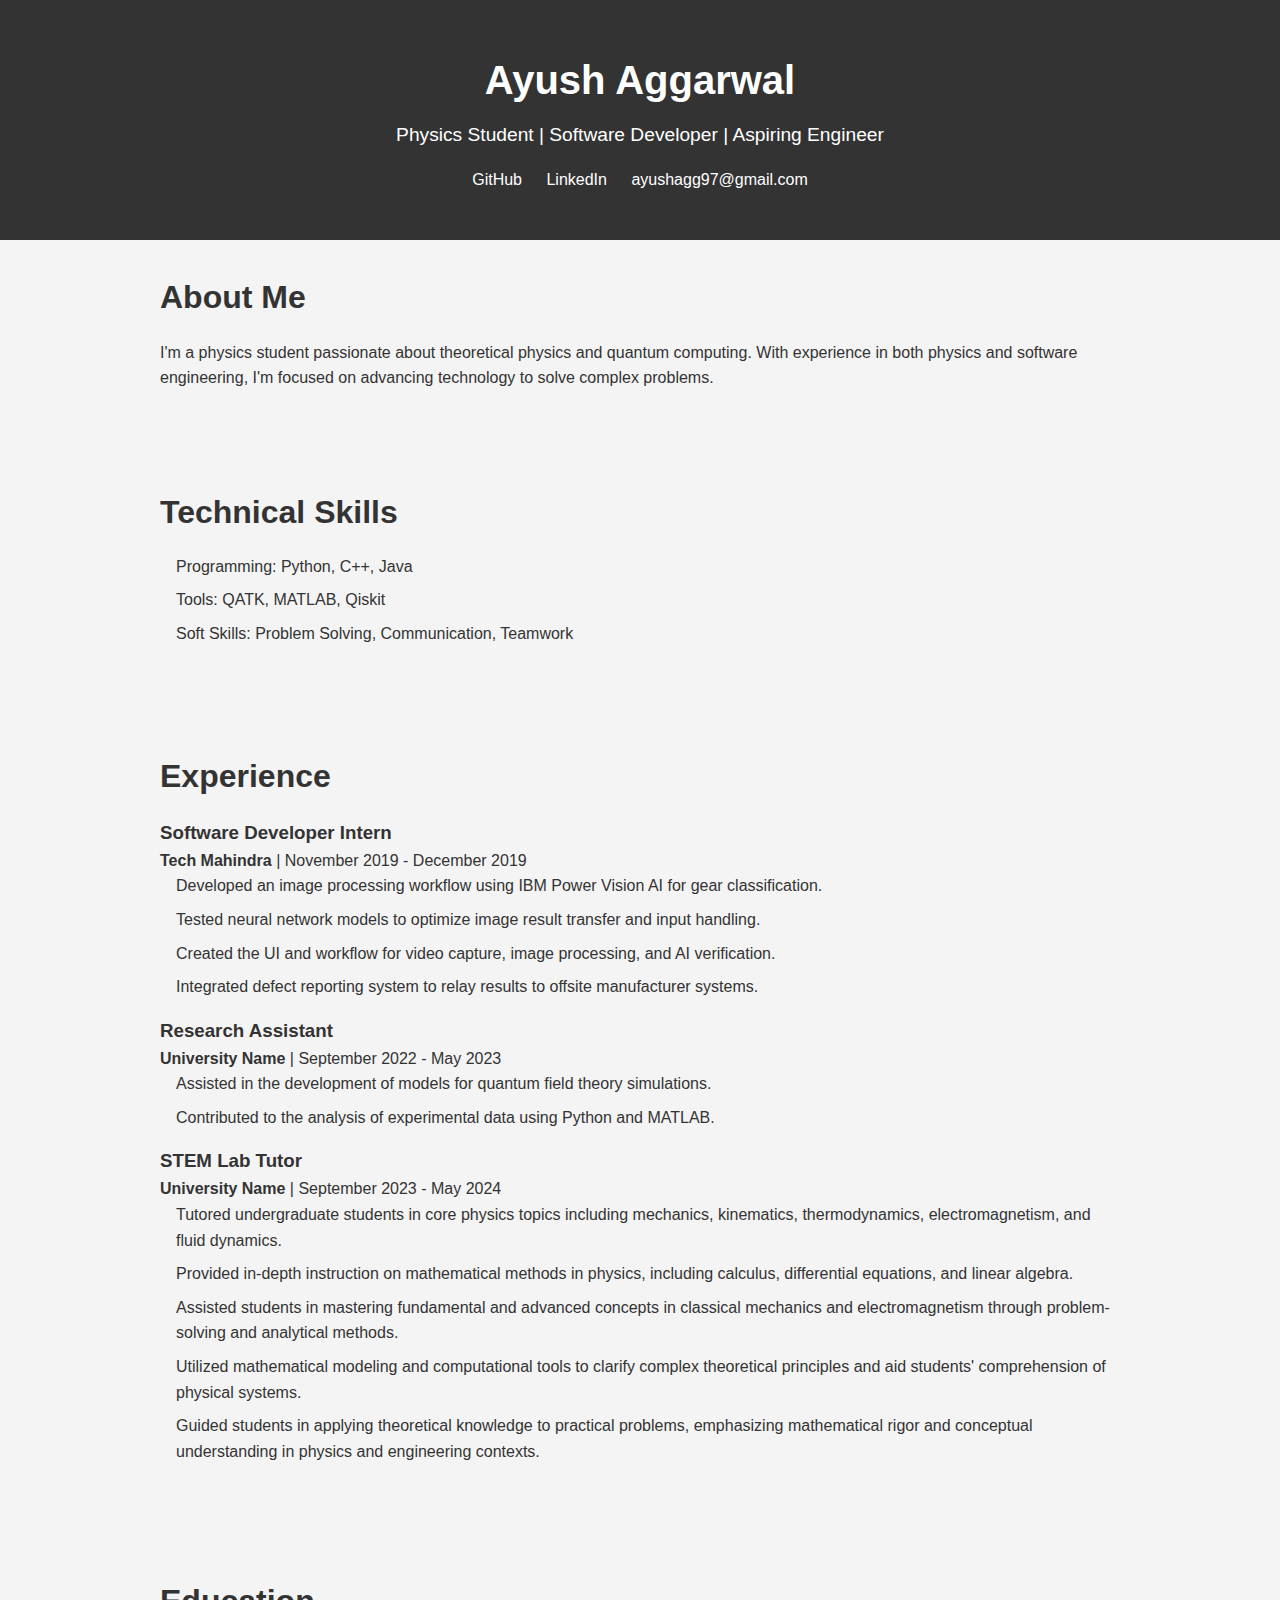
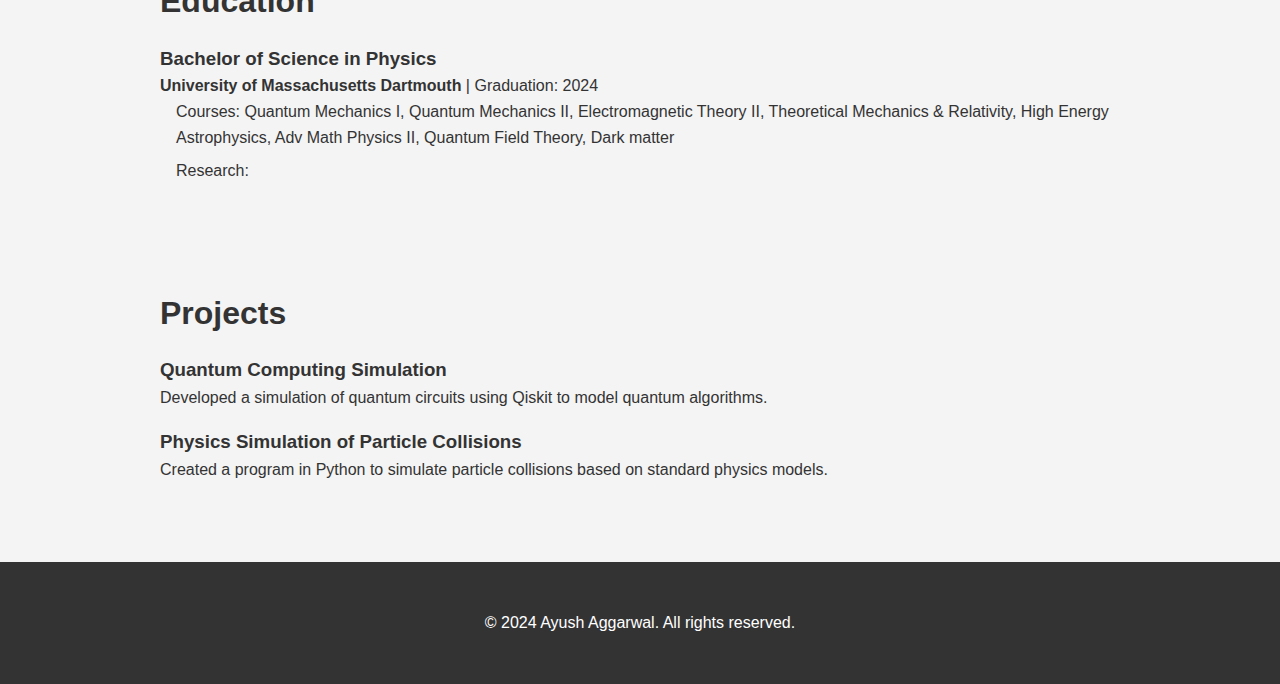
==== index.html @ d7b53c74 "Version2 corrections to dates and details" ====
<!DOCTYPE html>
<html lang="en">
<head>
    <meta charset="UTF-8">
    <meta name="viewport" content="width=device-width, initial-scale=1.0">
    <meta name="description" content="My professional CV and portfolio">
    <title>Ayush Aggarwal - CV</title>
    <link rel="stylesheet" href="styles.css">
</head>
<body>
    <header>
        <div class="container">
            <h1>Ayush Aggarwal</h1>
            <p>Physics Student | Software Developer | Aspiring Engineer</p>
            <div class="social-links">
                <a href="https://github.com/DetectiveYush" target="_blank">GitHub</a>
                <a href="https://www.linkedin.com/in/ayush-aggarwal-7a16a3182/" target="_blank">LinkedIn</a>
                <a href="mailto:your.ayushagg97@gmail.com">ayushagg97@gmail.com</a>
            </div>
        </div>
    </header>

    <section class="about">
        <div class="container">
            <h2>About Me</h2>
            <p>I'm a physics student passionate about theoretical physics and quantum computing. With experience in both physics and software engineering, I'm focused on advancing technology to solve complex problems.</p>
        </div>
    </section>

    <section class="skills">
        <div class="container">
            <h2>Technical Skills</h2>
            <ul>
                <li>Programming: Python, C++, Java</li>
                <li>Tools: QATK, MATLAB, Qiskit</li>
                <li>Soft Skills: Problem Solving, Communication, Teamwork</li>
            </ul>
        </div>
    </section>

    <section class="experience">
        <div class="container">
            <h2>Experience</h2>
            <div class="job">
                <h3>Software Developer Intern</h3>
                <p><strong>Tech Mahindra</strong> | November 2019 - December 2019</p>
                <ul>
                    <li>Developed an image processing workflow using IBM Power Vision AI for gear classification.</li>
                    <li>Tested neural network models to optimize image result transfer and input handling.</li>
                    <li>Created the UI and workflow for video capture, image processing, and AI verification.</li>
                    <li>Integrated defect reporting system to relay results to offsite manufacturer systems.</li>
                    
                </ul>
            </div>
            <div class="job">
                <h3>Research Assistant</h3>
                <p><strong>University Name</strong> | September 2022 - May 2023</p>
                <ul>
                    <li>Assisted in the development of models for quantum field theory simulations.</li>
                    <li>Contributed to the analysis of experimental data using Python and MATLAB.</li>
                </ul>
            </div>
            <div class="job">
                <h3>STEM Lab Tutor</h3>
                <p><strong>University Name</strong> | September 2023 - May 2024</p>
                <ul>
                    <li>Tutored undergraduate students in core physics topics including mechanics, kinematics, thermodynamics, electromagnetism, and fluid dynamics.</li>
                    <li>Provided in-depth instruction on mathematical methods in physics, including calculus, differential equations, and linear algebra.</li>
                    <li>Assisted students in mastering fundamental and advanced concepts in classical mechanics and electromagnetism through problem-solving and analytical methods.</li>
                    <li>Utilized mathematical modeling and computational tools to clarify complex theoretical principles and aid students' comprehension of physical systems.</li>
                    <li>Guided students in applying theoretical knowledge to practical problems, emphasizing mathematical rigor and conceptual understanding in physics and engineering contexts.</li>

                </ul>
            </div>
        </div>
    </section>

    <section class="education">
        <div class="container">
            <h2>Education</h2>
            <div class="MS Physics">
                <h3>Bachelor of Science in Physics</h3>
                <p><strong>University of Massachusetts Dartmouth </strong> | Graduation: 2024</p>
                <ul>
                    <li>Courses: Quantum Mechanics I, Quantum Mechanics II, Electromagnetic Theory II, Theoretical Mechanics & Relativity, High Energy Astrophysics, Adv Math Physics II, Quantum Field Theory, Dark matter</li>
                    <li>Research: 
                </ul>
            </div>
        </div>
    </section>

    <section class="projects">
        <div class="container">
            <h2>Projects</h2>
            <div class="project">
                <h3>Quantum Computing Simulation</h3>
                <p>Developed a simulation of quantum circuits using Qiskit to model quantum algorithms.</p>
            </div>
            <div class="project">
                <h3>Physics Simulation of Particle Collisions</h3>
                <p>Created a program in Python to simulate particle collisions based on standard physics models.</p>
            </div>
        </div>
    </section>

    <footer>
        <div class="container">
            <p>&copy; 2024 Ayush Aggarwal. All rights reserved.</p>
        </div>
    </footer>
</body>
</html>
---- styles.css ----
* {
    margin: 0;
    padding: 0;
    box-sizing: border-box;
}

body {
    font-family: Arial, sans-serif;
    line-height: 1.6;
    background-color: #f4f4f4;
    color: #333;
}

.container {
    width: 80%;
    margin: 0 auto;
    padding: 2rem;
}

header {
    background: #333;
    color: white;
    padding: 1rem 0;
    text-align: center;
}

header h1 {
    font-size: 2.5rem;
    margin-bottom: 0.5rem;
}

header p {
    font-size: 1.2rem;
    margin-bottom: 1rem;
}

.social-links a {
    color: #fff;
    text-decoration: none;
    margin: 0 10px;
}

.social-links a:hover {
    text-decoration: underline;
}

section {
    margin-bottom: 2rem;
}

h2 {
    font-size: 2rem;
    margin-bottom: 1rem;
    color: #333;
}

ul {
    list-style: none;
    padding-left: 1rem;
}

ul li {
    margin-bottom: 0.5rem;
}

.job, .degree, .project {
    margin-bottom: 1rem;
}

footer {
    background: #333;
    color: white;
    text-align: center;
    padding: 1rem 0;
}

footer p {
    font-size: 1rem;
}

@media (max-width: 768px) {
    .container {
        width: 90%;
    }

    header h1 {
        font-size: 2rem;
    }

    h2 {
        font-size: 1.5rem;
    }
}
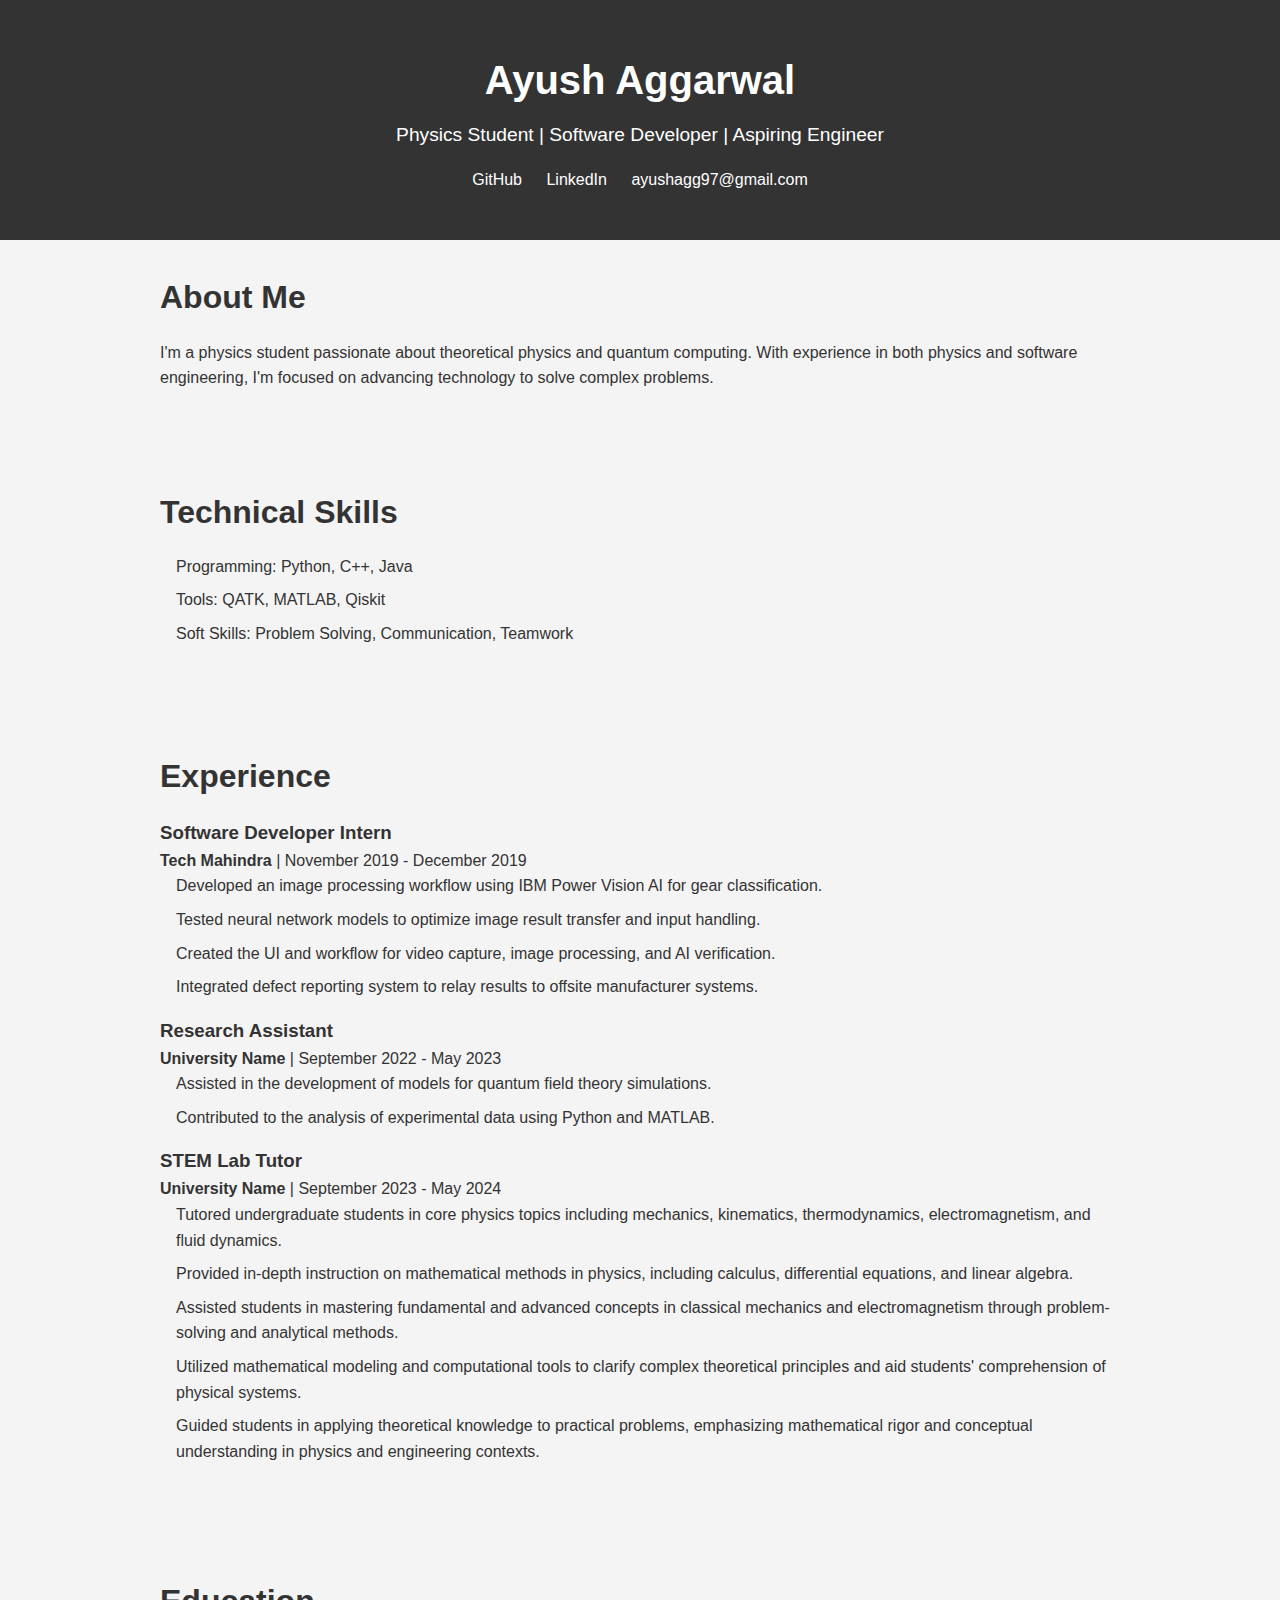
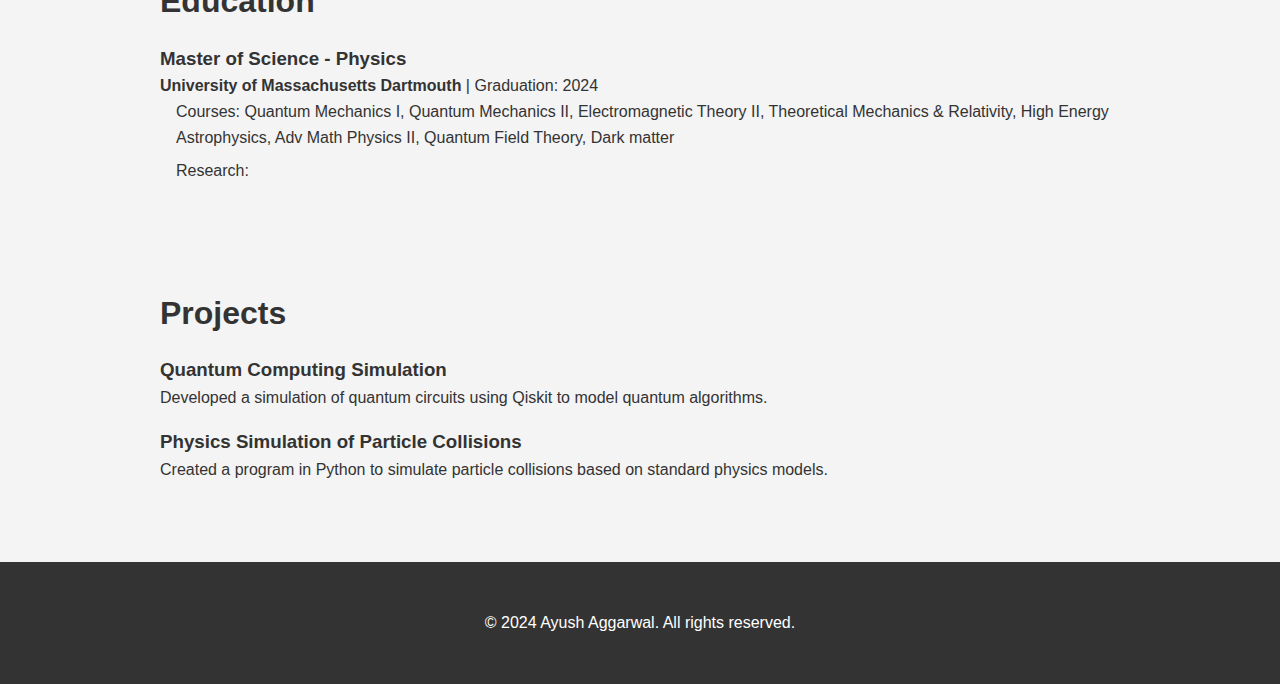
==== commit 3b1d2e60: "corrected MS degree" ====
--- a/index.html
+++ b/index.html
@@ -79,7 +79,7 @@
         <div class="container">
             <h2>Education</h2>
             <div class="MS Physics">
-                <h3>Bachelor of Science in Physics</h3>
+                <h3>Master of Science - Physics</h3>
                 <p><strong>University of Massachusetts Dartmouth </strong> | Graduation: 2024</p>
                 <ul>
                     <li>Courses: Quantum Mechanics I, Quantum Mechanics II, Electromagnetic Theory II, Theoretical Mechanics & Relativity, High Energy Astrophysics, Adv Math Physics II, Quantum Field Theory, Dark matter</li>
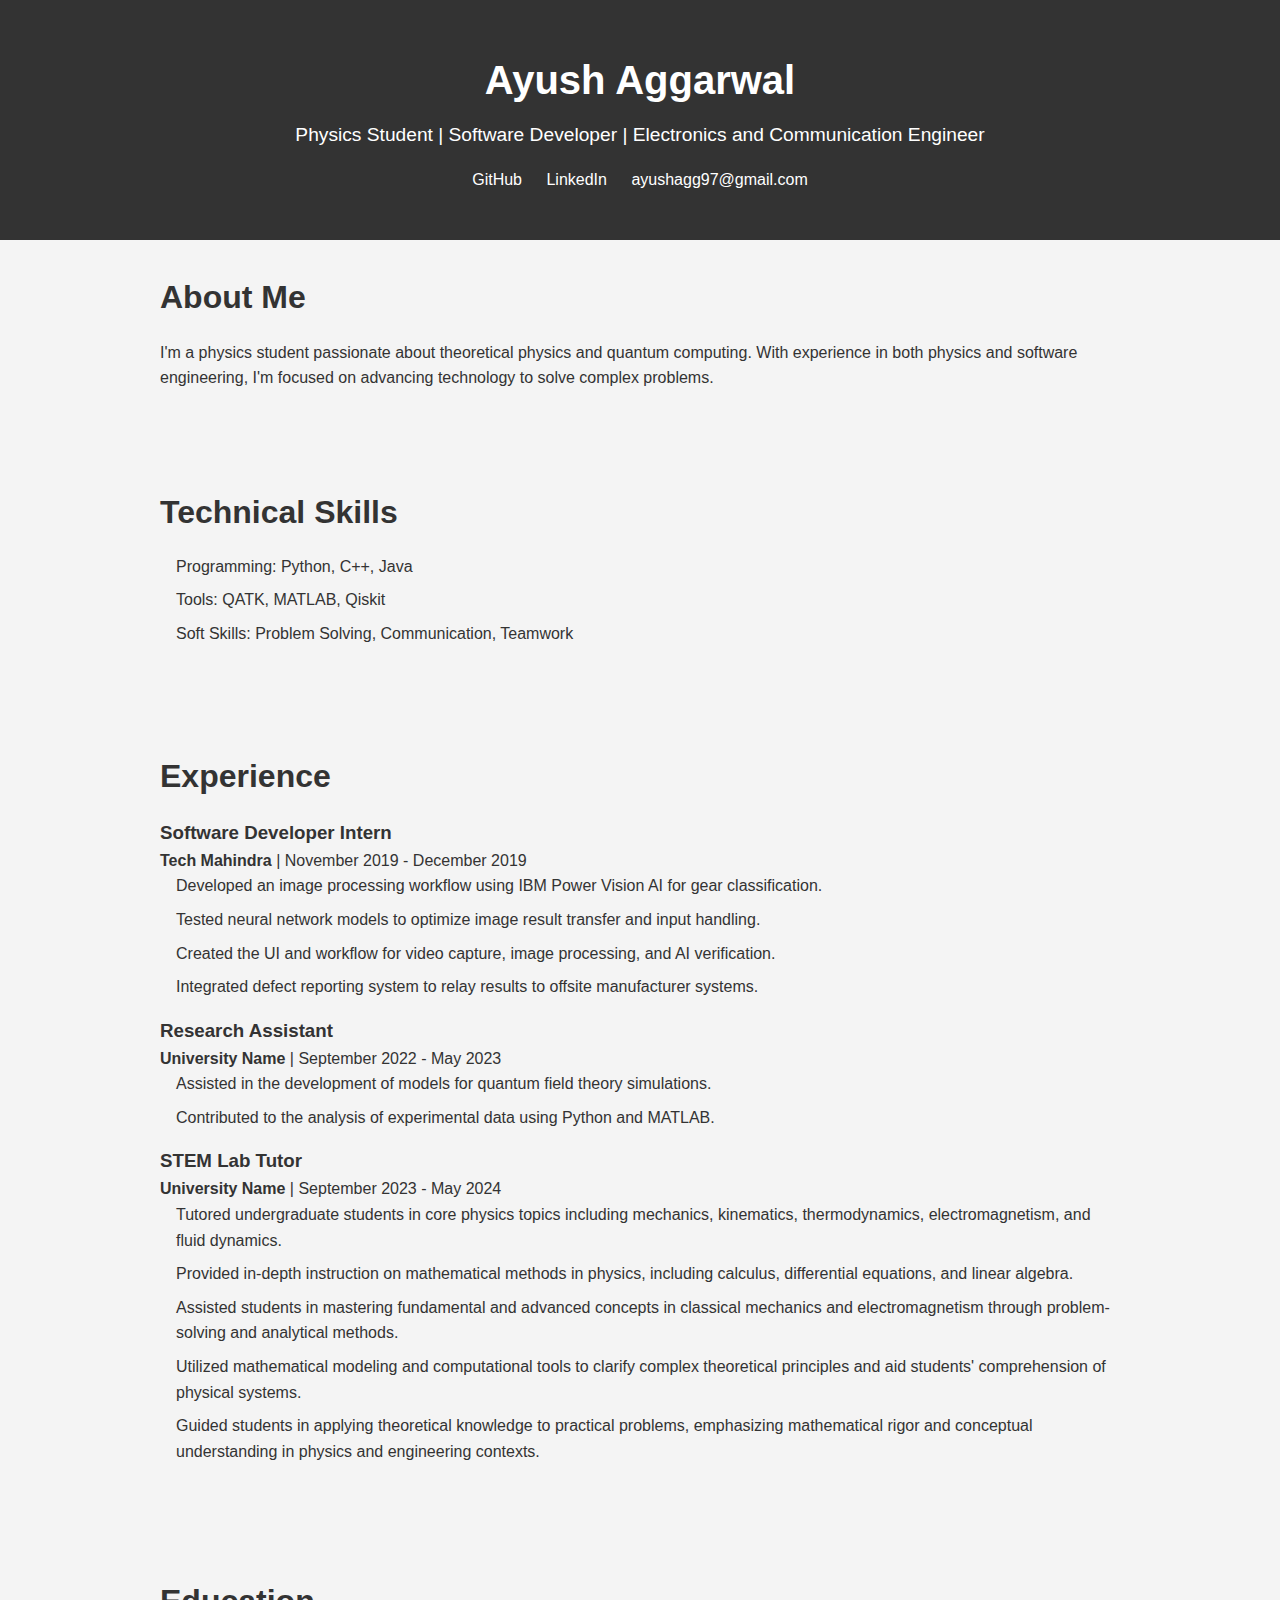
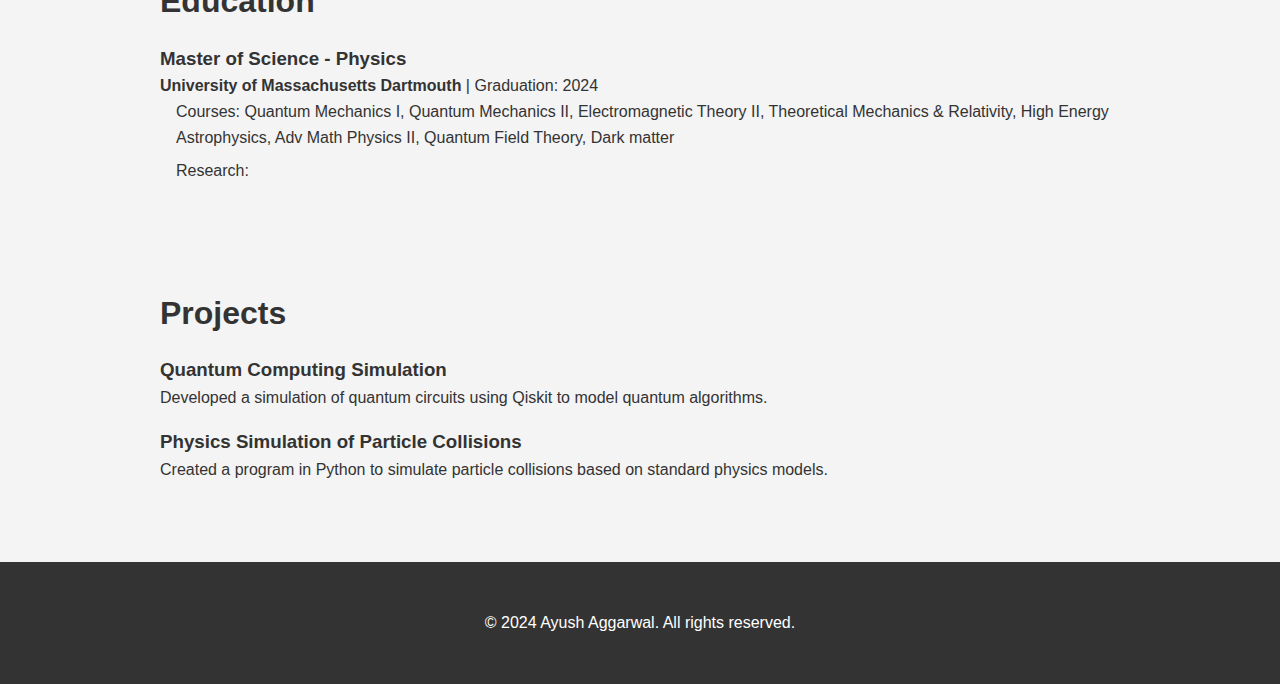
==== commit b2265f70: "ECE correction" ====
--- a/index.html
+++ b/index.html
@@ -4,14 +4,14 @@
     <meta charset="UTF-8">
     <meta name="viewport" content="width=device-width, initial-scale=1.0">
     <meta name="description" content="My professional CV and portfolio">
-    <title>Ayush Aggarwal - CV</title>
+    <title>Ayush's Portal</title>
     <link rel="stylesheet" href="styles.css">
 </head>
 <body>
     <header>
         <div class="container">
             <h1>Ayush Aggarwal</h1>
-            <p>Physics Student | Software Developer | Aspiring Engineer</p>
+            <p>Physics Student | Software Developer | Electronics and Communication Engineer</p>
             <div class="social-links">
                 <a href="https://github.com/DetectiveYush" target="_blank">GitHub</a>
                 <a href="https://www.linkedin.com/in/ayush-aggarwal-7a16a3182/" target="_blank">LinkedIn</a>
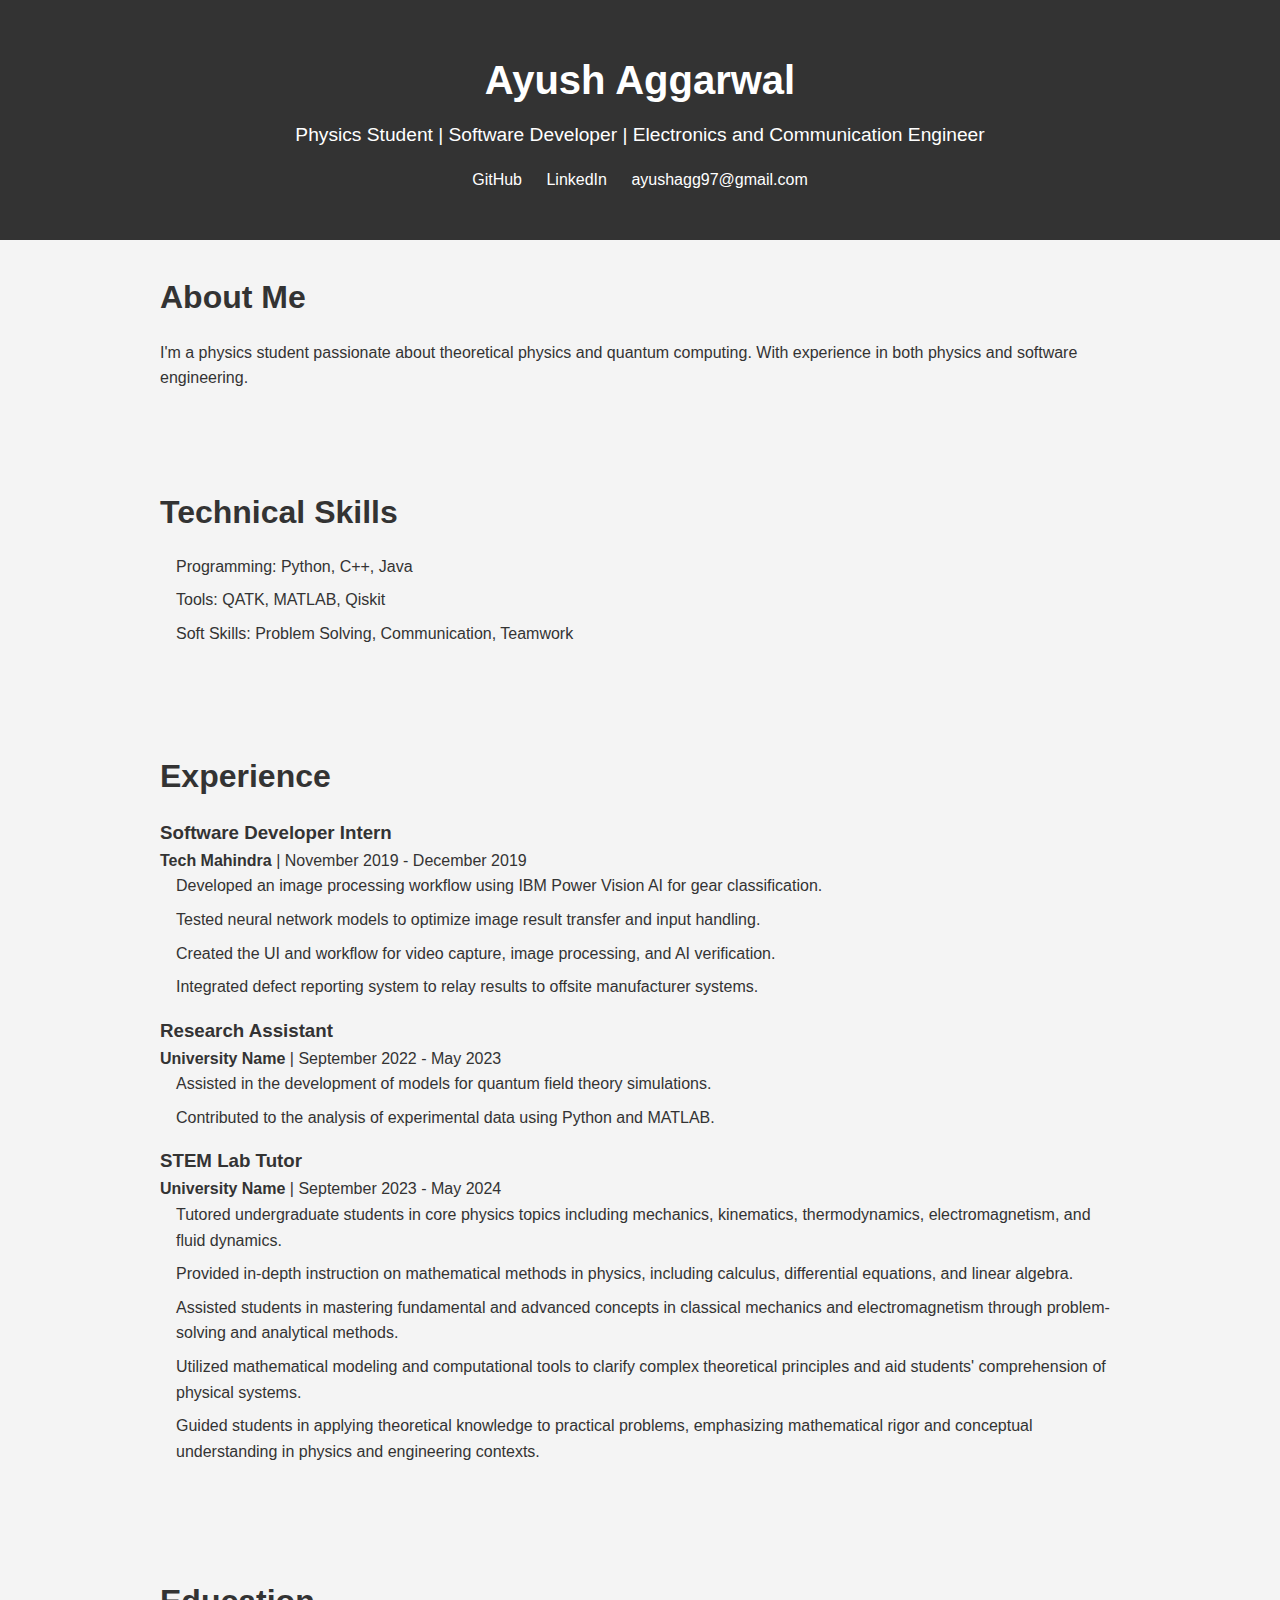
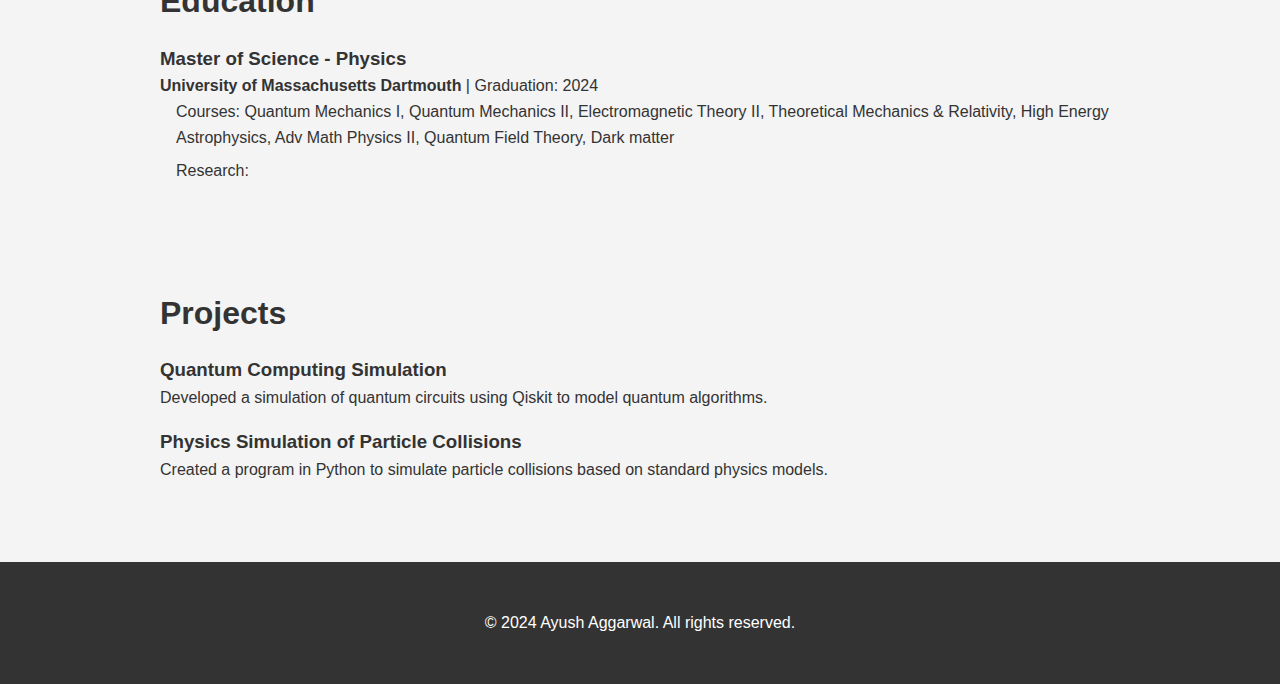
==== commit 05f661c1: "small edit to generalize bio" ====
--- a/index.html
+++ b/index.html
@@ -23,7 +23,7 @@
     <section class="about">
         <div class="container">
             <h2>About Me</h2>
-            <p>I'm a physics student passionate about theoretical physics and quantum computing. With experience in both physics and software engineering, I'm focused on advancing technology to solve complex problems.</p>
+            <p>I'm a physics student passionate about theoretical physics and quantum computing. With experience in both physics and software engineering.</p>
         </div>
     </section>
 
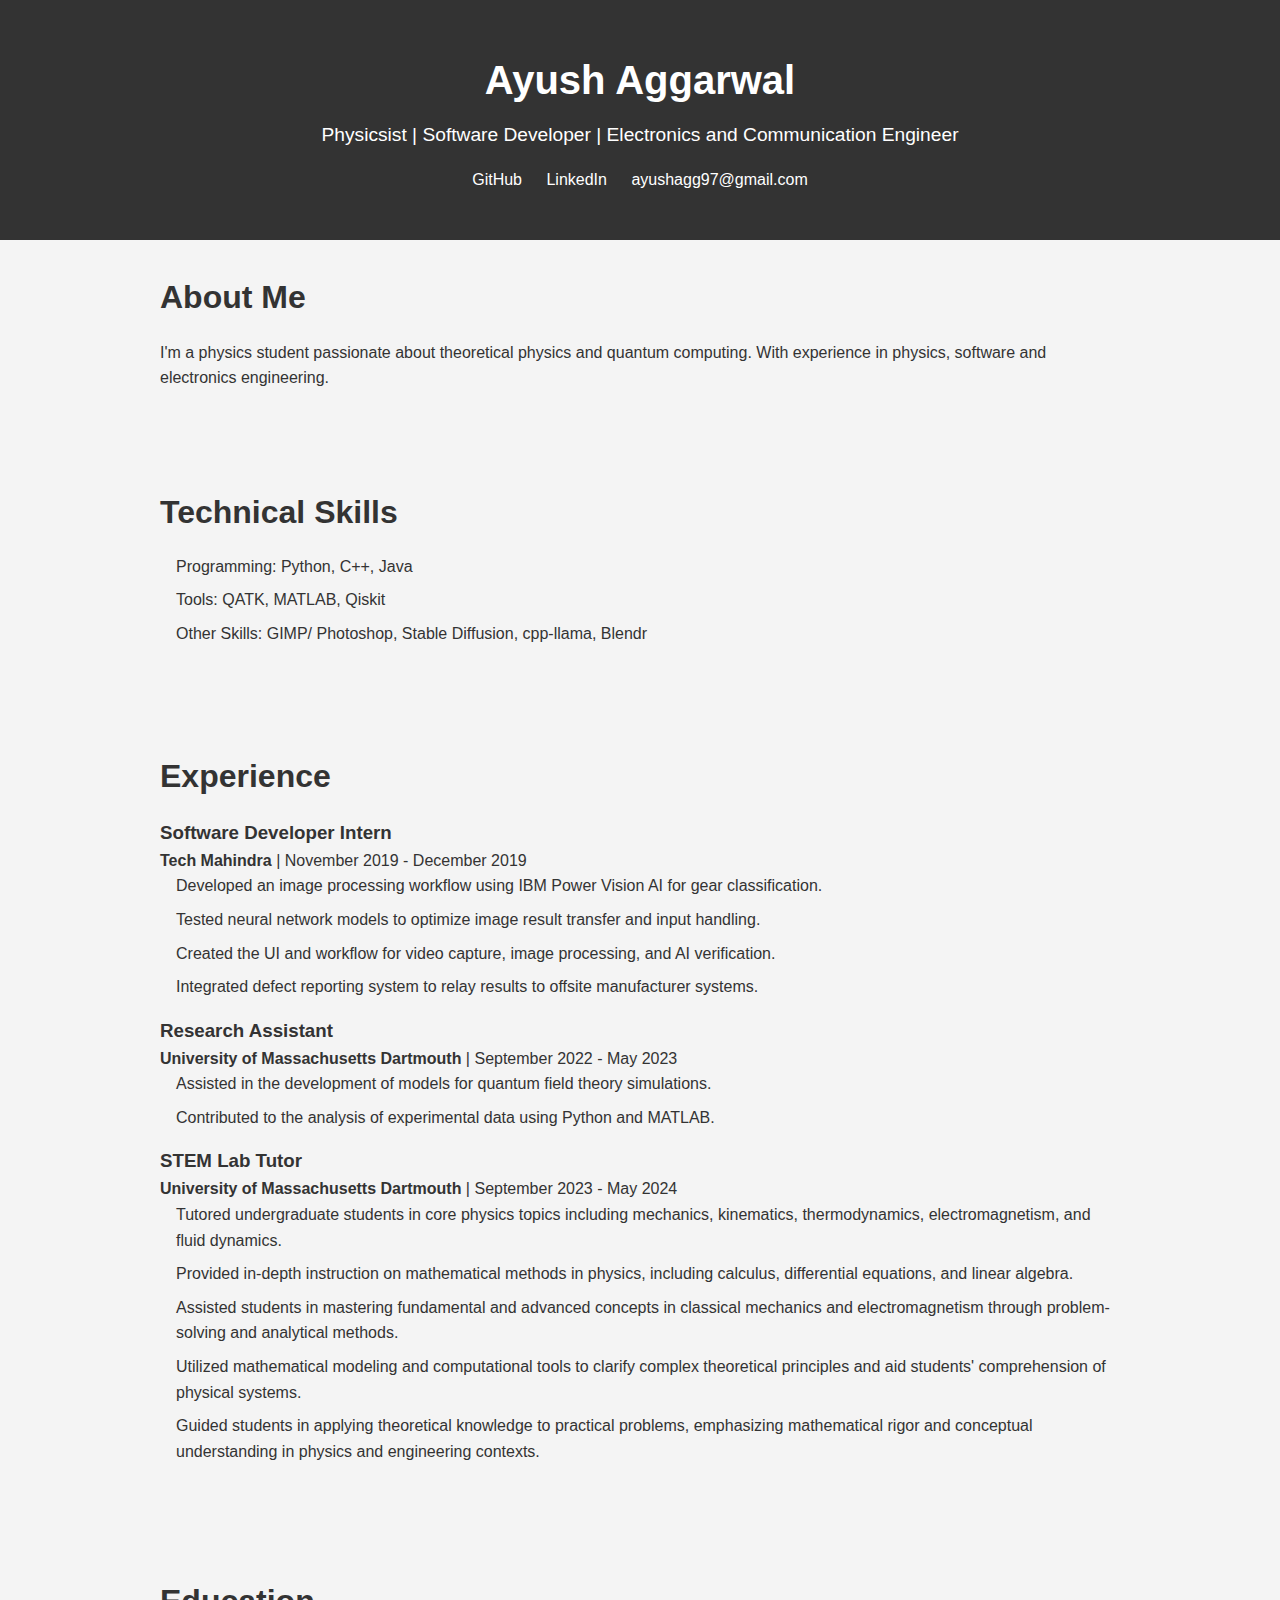
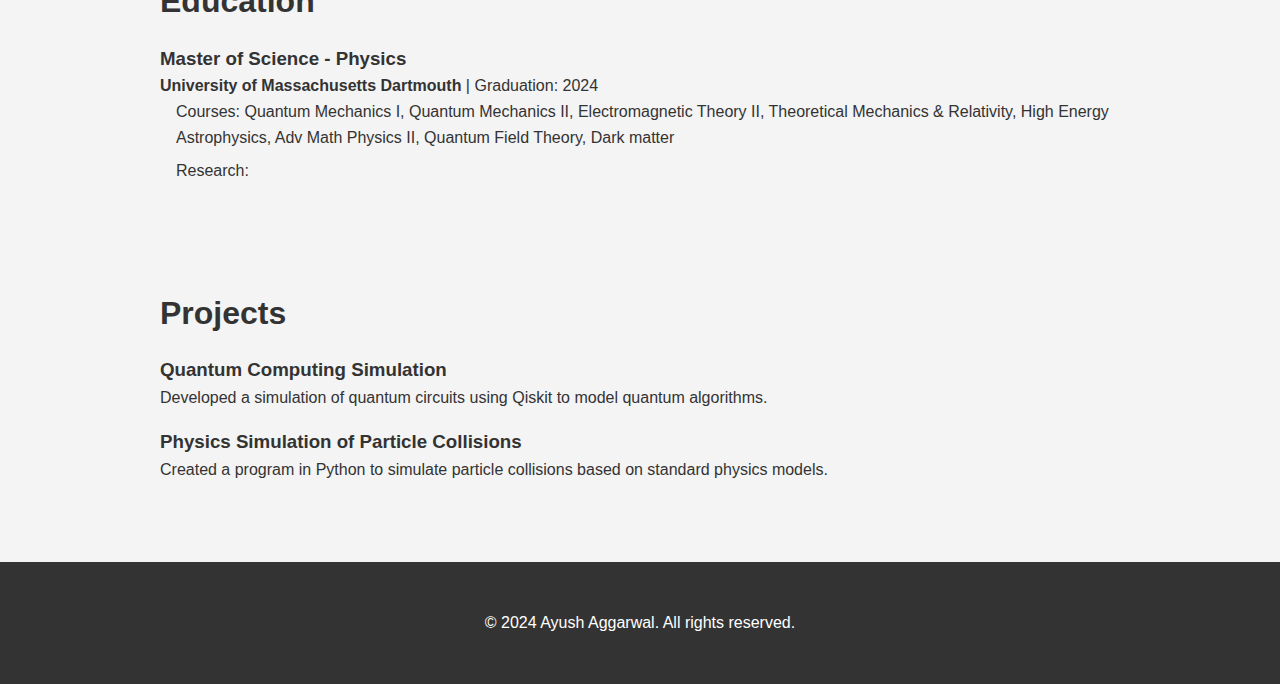
==== commit 52f3c9c5: "small corrections in bio" ====
--- a/index.html
+++ b/index.html
@@ -11,7 +11,7 @@
     <header>
         <div class="container">
             <h1>Ayush Aggarwal</h1>
-            <p>Physics Student | Software Developer | Electronics and Communication Engineer</p>
+            <p>Physicsist | Software Developer | Electronics and Communication Engineer</p>
             <div class="social-links">
                 <a href="https://github.com/DetectiveYush" target="_blank">GitHub</a>
                 <a href="https://www.linkedin.com/in/ayush-aggarwal-7a16a3182/" target="_blank">LinkedIn</a>
@@ -23,7 +23,7 @@
     <section class="about">
         <div class="container">
             <h2>About Me</h2>
-            <p>I'm a physics student passionate about theoretical physics and quantum computing. With experience in both physics and software engineering.</p>
+            <p>I'm a physics student passionate about theoretical physics and quantum computing. With experience in physics, software and electronics engineering.</p>
         </div>
     </section>
 
@@ -33,7 +33,7 @@
             <ul>
                 <li>Programming: Python, C++, Java</li>
                 <li>Tools: QATK, MATLAB, Qiskit</li>
-                <li>Soft Skills: Problem Solving, Communication, Teamwork</li>
+                <li>Other Skills: GIMP/ Photoshop, Stable Diffusion, cpp-llama, Blendr</li>
             </ul>
         </div>
     </section>
@@ -54,7 +54,7 @@
             </div>
             <div class="job">
                 <h3>Research Assistant</h3>
-                <p><strong>University Name</strong> | September 2022 - May 2023</p>
+                <p><strong>University of Massachusetts Dartmouth</strong> | September 2022 - May 2023</p>
                 <ul>
                     <li>Assisted in the development of models for quantum field theory simulations.</li>
                     <li>Contributed to the analysis of experimental data using Python and MATLAB.</li>
@@ -62,7 +62,7 @@
             </div>
             <div class="job">
                 <h3>STEM Lab Tutor</h3>
-                <p><strong>University Name</strong> | September 2023 - May 2024</p>
+                <p><strong>University of Massachusetts Dartmouth</strong> | September 2023 - May 2024</p>
                 <ul>
                     <li>Tutored undergraduate students in core physics topics including mechanics, kinematics, thermodynamics, electromagnetism, and fluid dynamics.</li>
                     <li>Provided in-depth instruction on mathematical methods in physics, including calculus, differential equations, and linear algebra.</li>
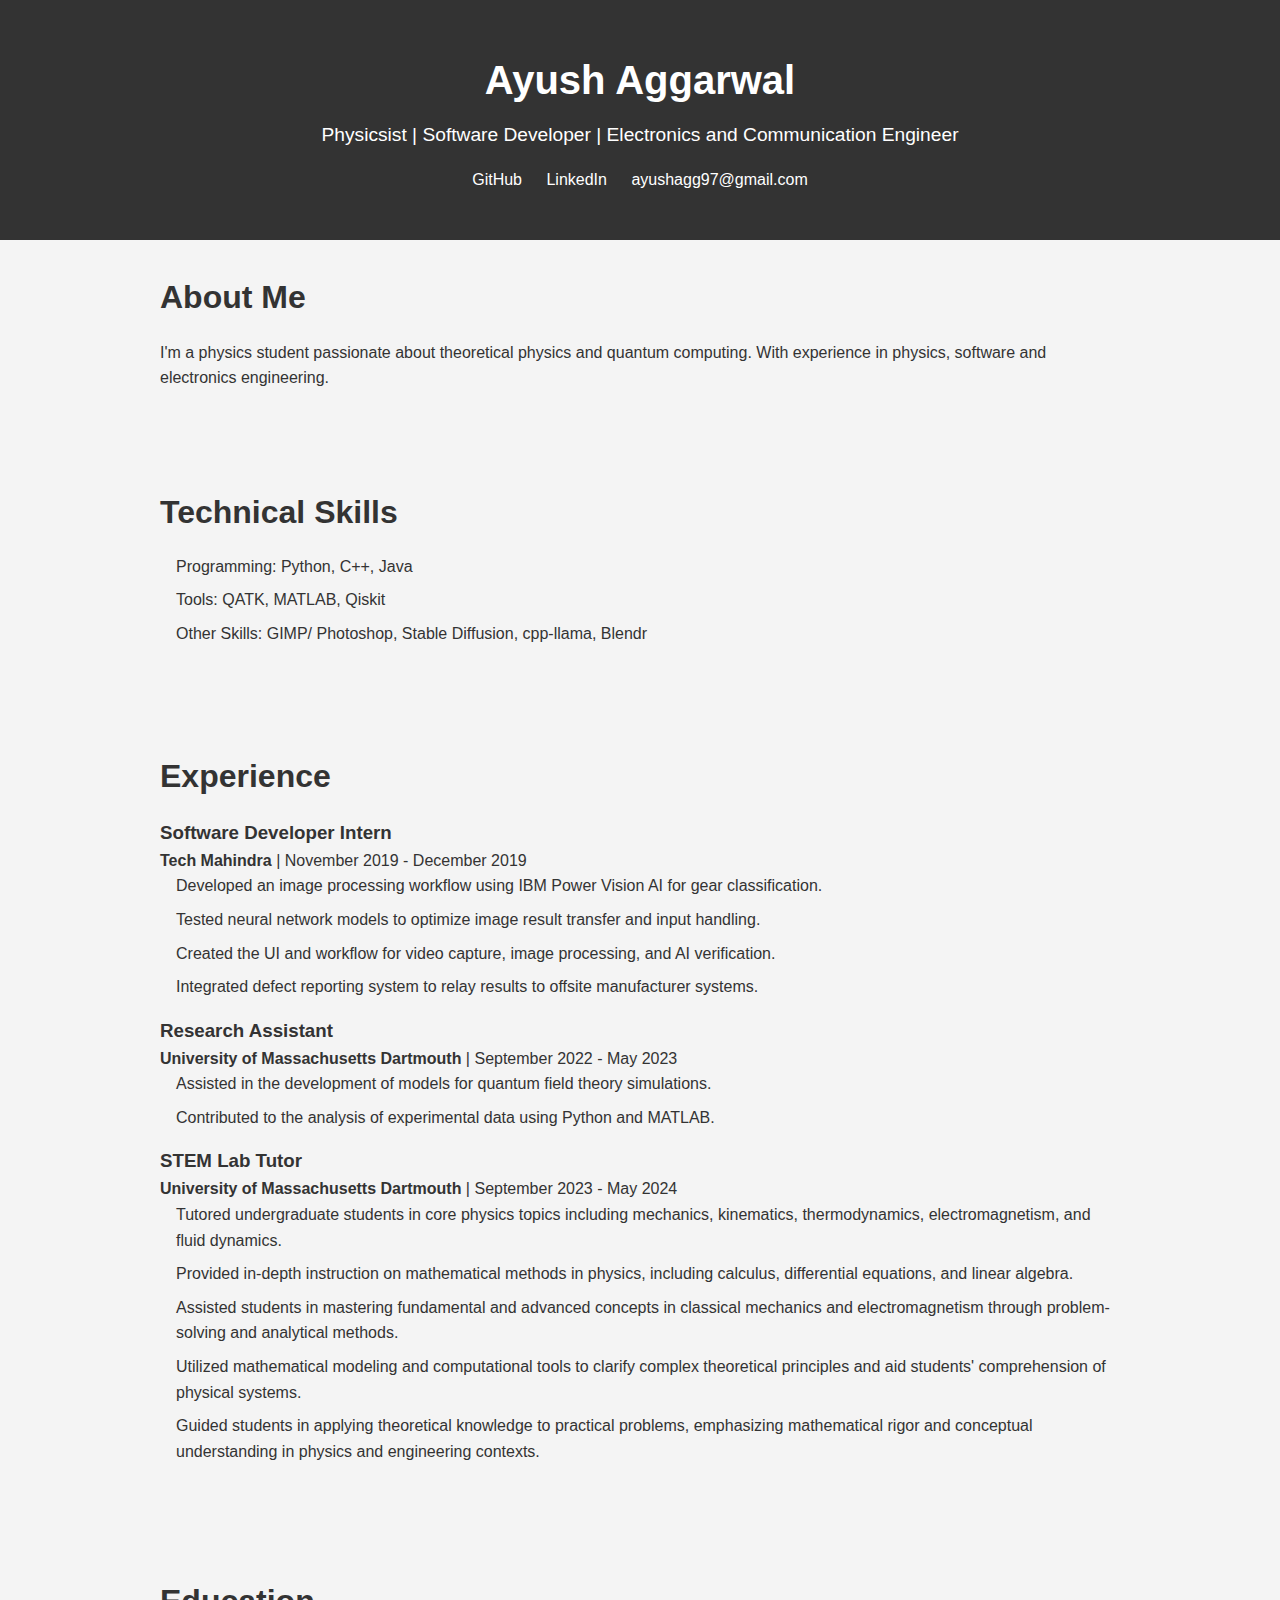
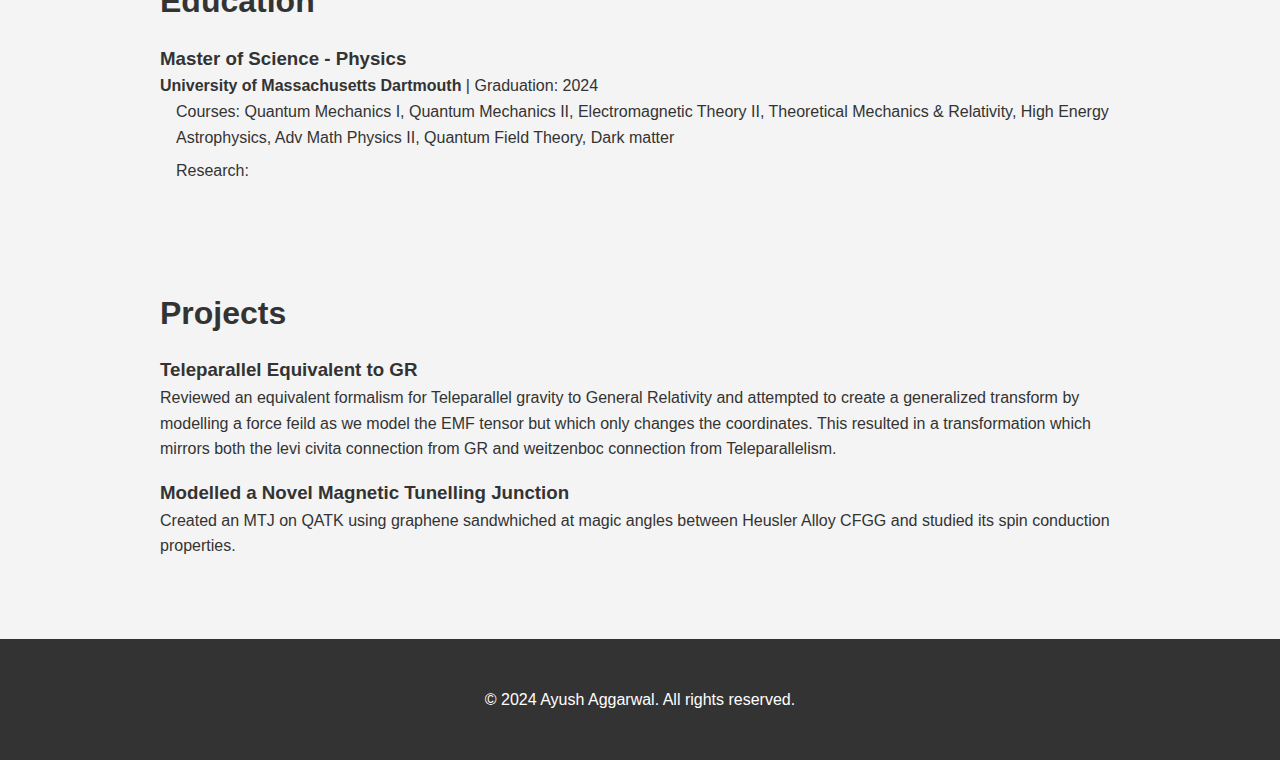
==== commit 86e894ca: "Corrected Projects and uni name" ====
--- a/index.html
+++ b/index.html
@@ -93,12 +93,12 @@
         <div class="container">
             <h2>Projects</h2>
             <div class="project">
-                <h3>Quantum Computing Simulation</h3>
-                <p>Developed a simulation of quantum circuits using Qiskit to model quantum algorithms.</p>
+                <h3>Teleparallel Equivalent to GR</h3>
+                <p>Reviewed an equivalent formalism for Teleparallel gravity to General Relativity and attempted to create a generalized transform by modelling a force feild as we model the EMF tensor but which only changes the coordinates. This resulted in a transformation which mirrors both the levi civita connection from GR and weitzenboc connection from Teleparallelism.</p>
             </div>
             <div class="project">
-                <h3>Physics Simulation of Particle Collisions</h3>
-                <p>Created a program in Python to simulate particle collisions based on standard physics models.</p>
+                <h3>Modelled a Novel Magnetic Tunelling Junction</h3>
+                <p>Created an MTJ on QATK using graphene sandwhiched at magic angles between Heusler Alloy CFGG and studied its spin conduction properties.</p>
             </div>
         </div>
     </section>
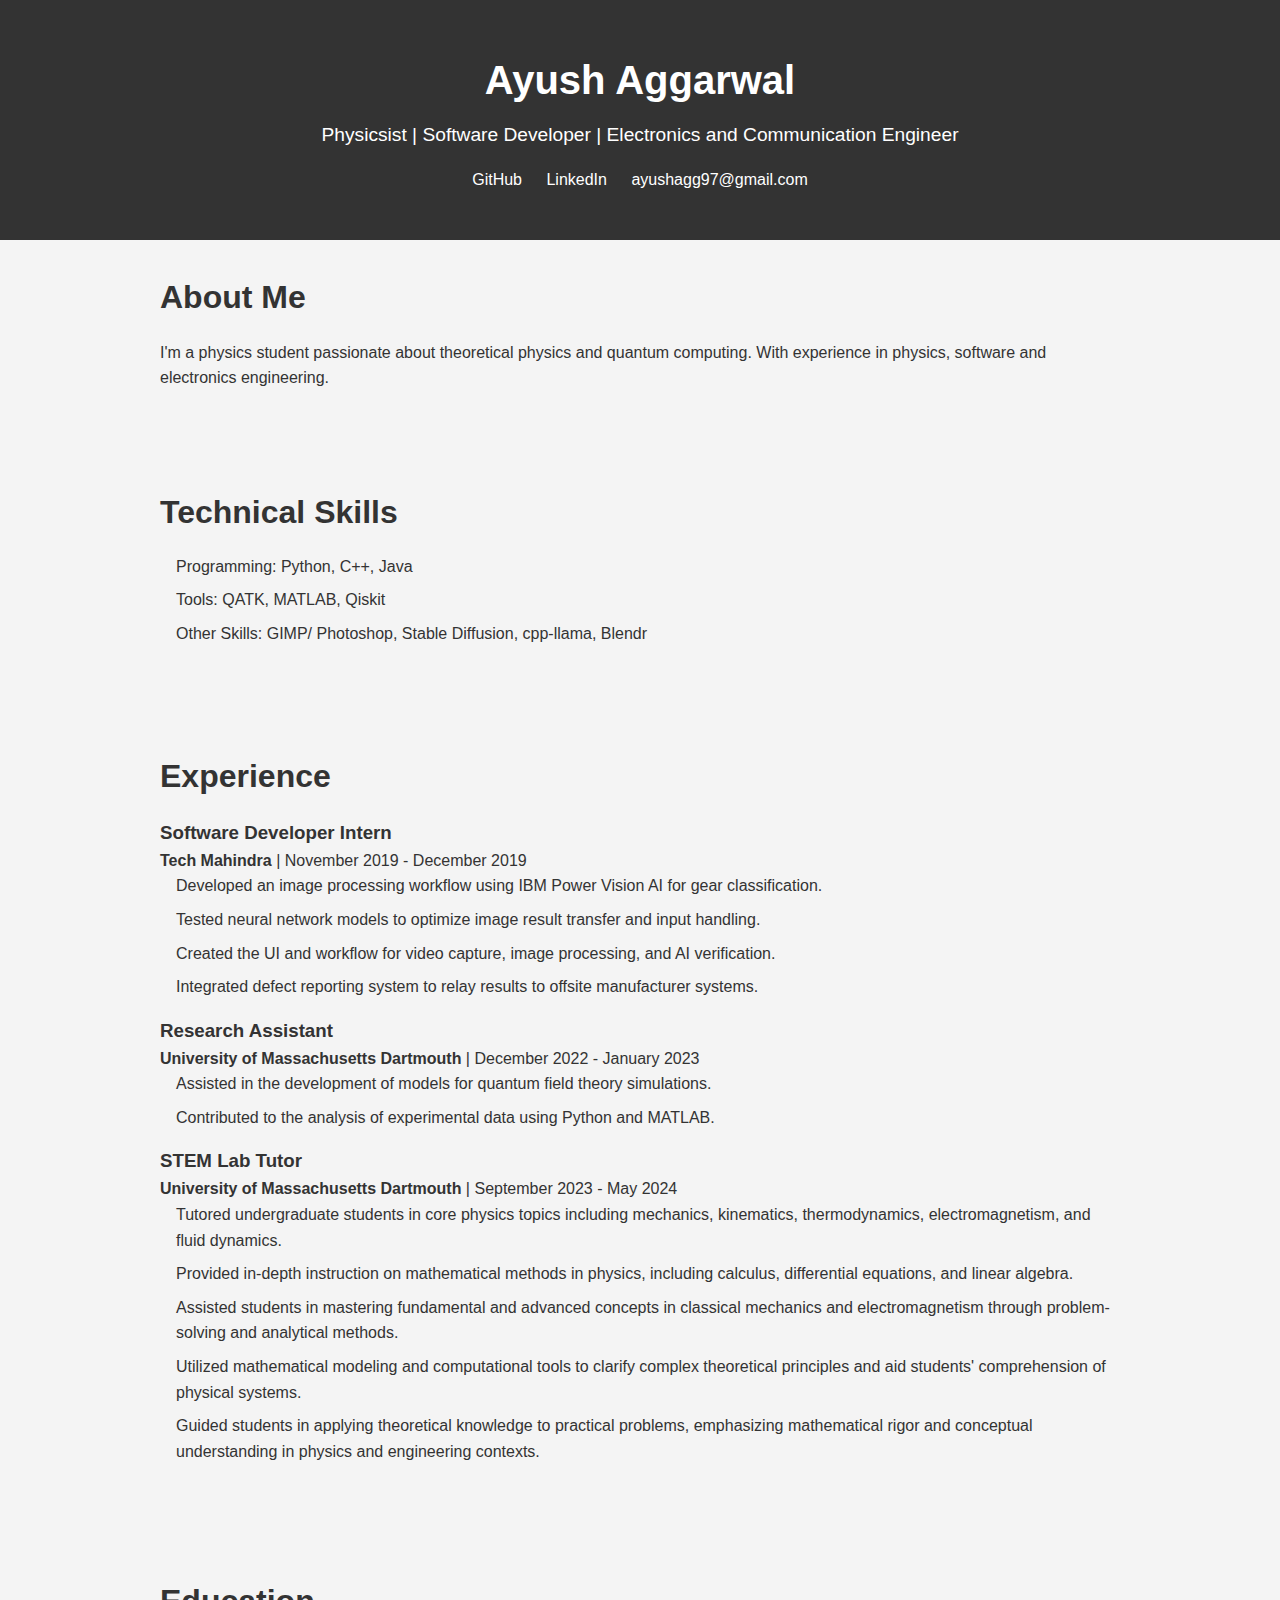
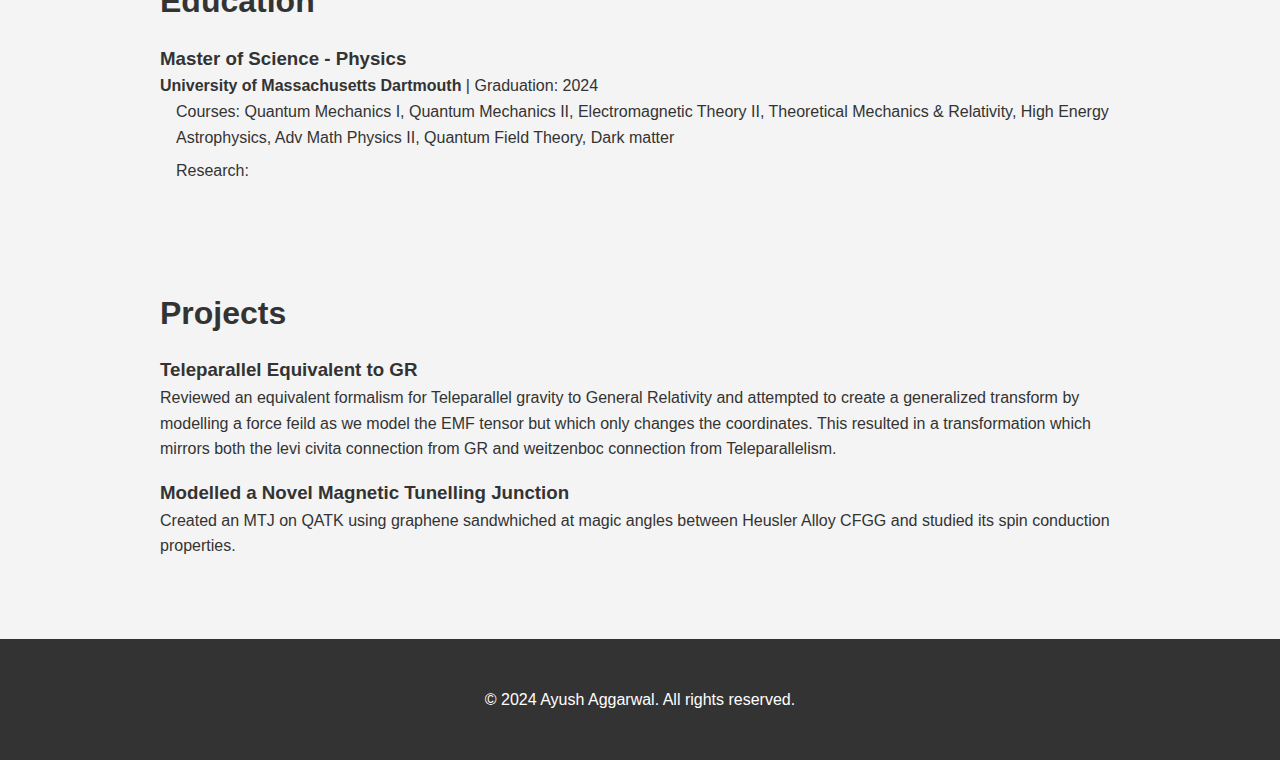
==== commit 2a1ba845: "Corrected RA job dates" ====
--- a/index.html
+++ b/index.html
@@ -54,7 +54,7 @@
             </div>
             <div class="job">
                 <h3>Research Assistant</h3>
-                <p><strong>University of Massachusetts Dartmouth</strong> | September 2022 - May 2023</p>
+                <p><strong>University of Massachusetts Dartmouth</strong> | December 2022 - January 2023</p>
                 <ul>
                     <li>Assisted in the development of models for quantum field theory simulations.</li>
                     <li>Contributed to the analysis of experimental data using Python and MATLAB.</li>
